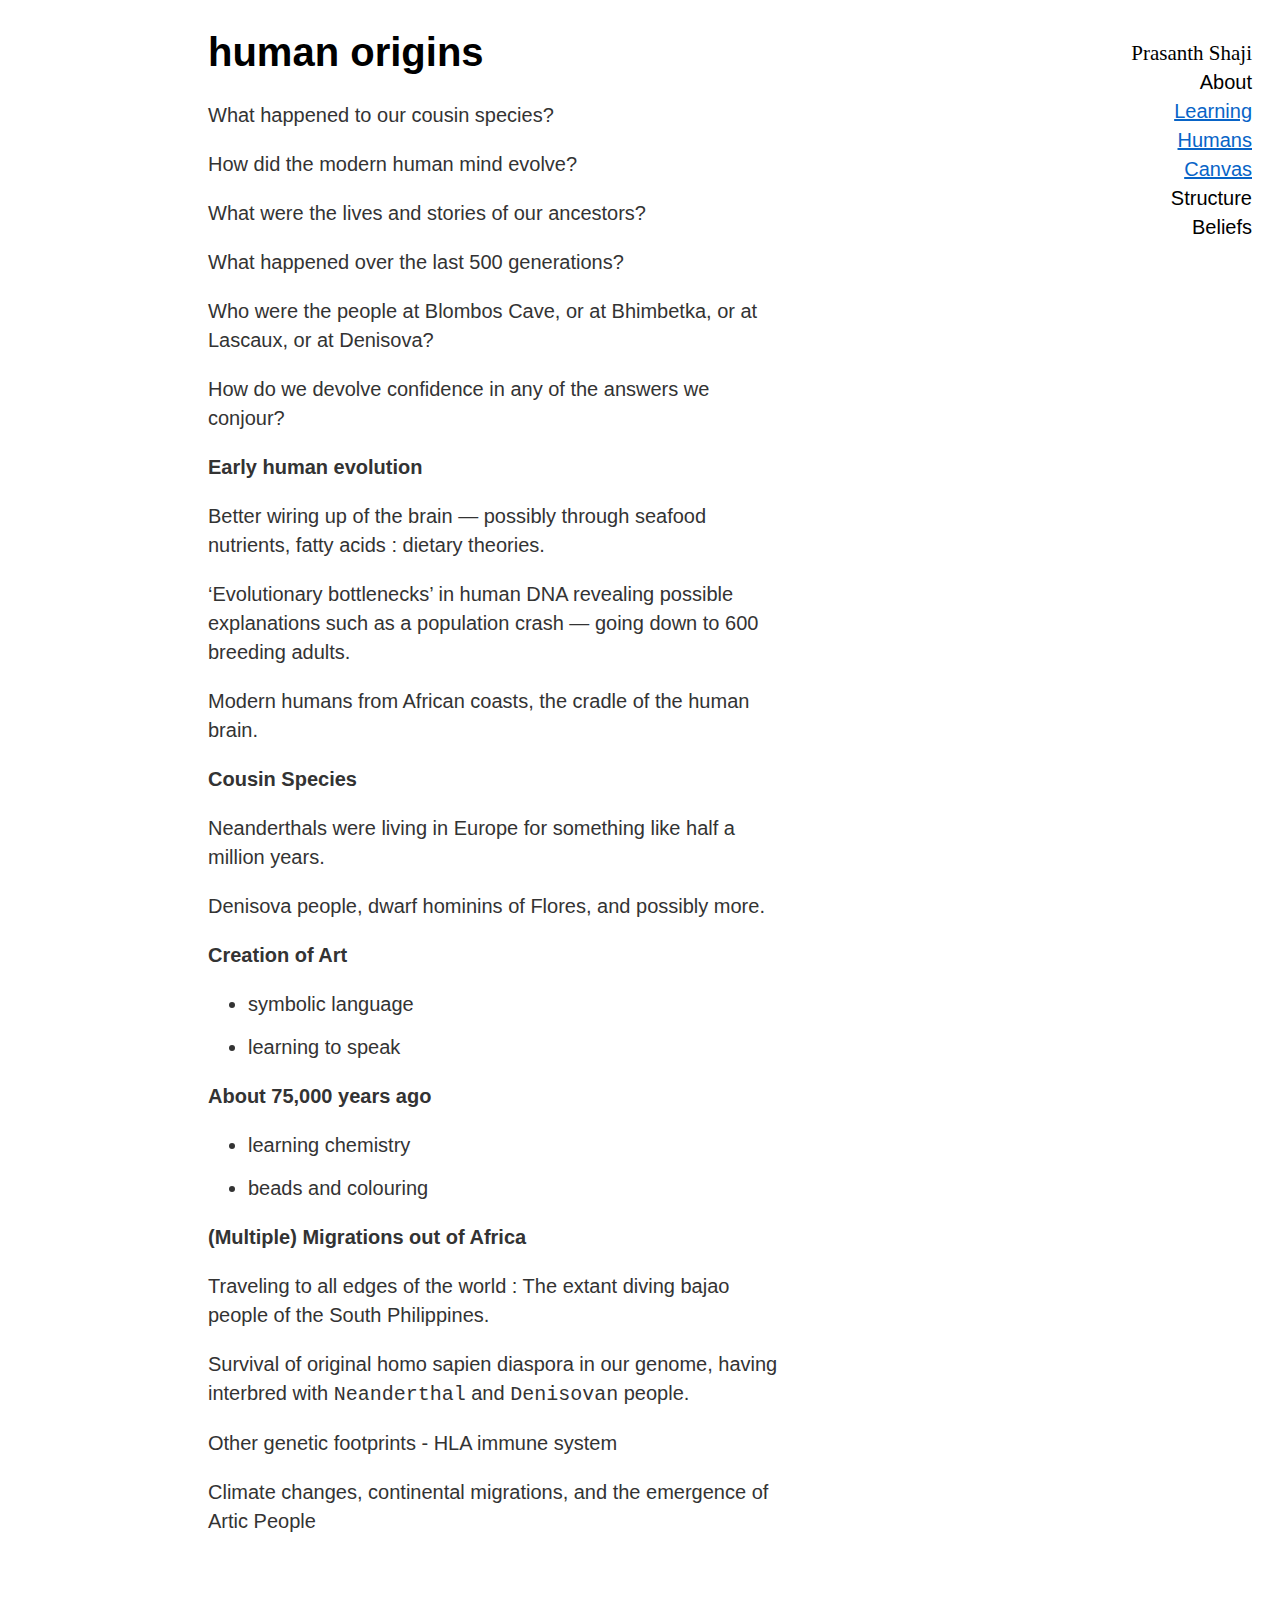
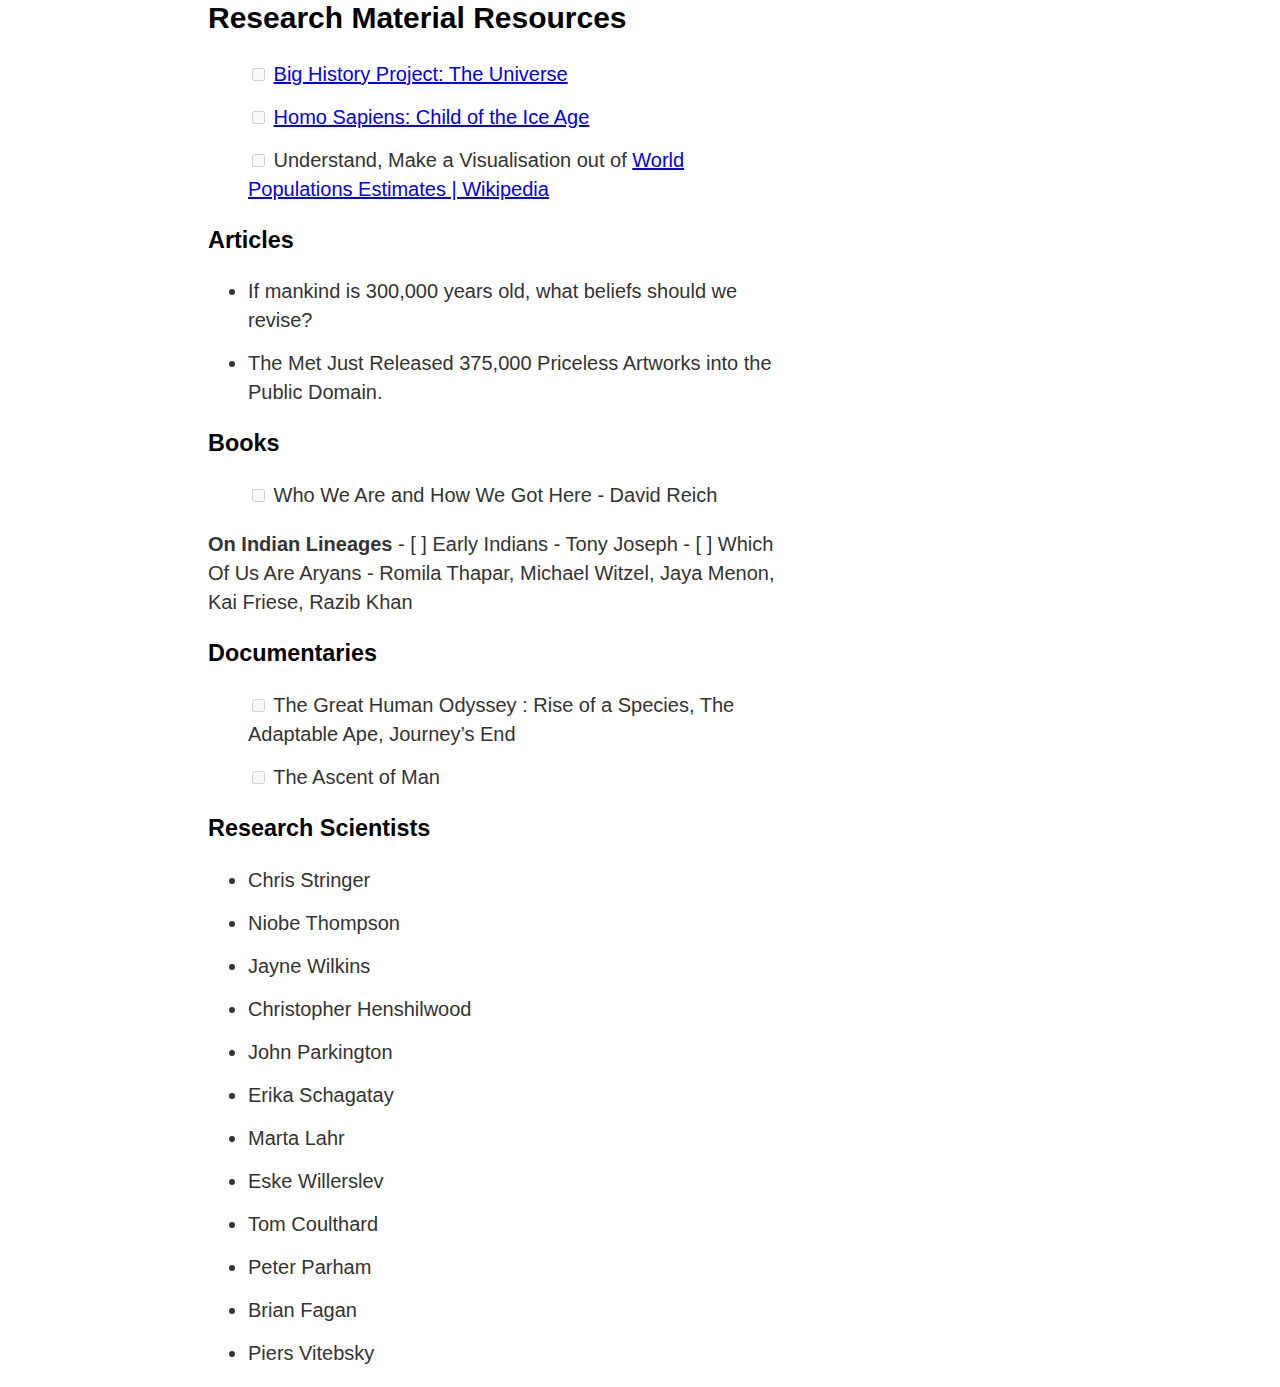
==== humans.html @ 6a2ef963 "Add minimalist style, publish learning and human" ====
<!DOCTYPE html>
<html>

<head>
	<link rel="stylesheet" href="style.css">
	<meta charset="utf-8">
	<title>Humans · Prasanth Shaji</title>
</head>

<body>
	<div id="menu">
		<span class="title">Prasanth Shaji</span>
		<ul>
			<li>About</li>
			<li><a href="/learning.html">Learning</a></li>
			<li><a href="/humans.html">Humans</a></li>
			<li><a href="/canvas/works.html">Canvas</a></li>
			<li>Structure</li>
			<li>Beliefs</li>
			<!--<li><a href="/atom.xml">RSS</a></li>-->
		</ul>
	</div>
	<div id="left">&nbsp;</div>
	<div id="content">

		<h1>human origins</h1>
		<p>What happened to our cousin species?</p>
		<p>How did the modern human mind evolve?</p>
		<p>What were the lives and stories of our ancestors?</p>
		<p>What happened over the last 500 generations?</p>
		<p>Who were the people at Blombos Cave, or at Bhimbetka, or at Lascaux, or at Denisova?</p>
		<p>How do we devolve confidence in any of the answers we conjour?</p>
		<p><strong>Early human evolution</strong></p>
		<p>Better wiring up of the brain — possibly through seafood nutrients, fatty acids : dietary theories.</p>
		<p>‘Evolutionary bottlenecks’ in human DNA revealing possible explanations such as a population crash — going
			down to 600 breeding adults.</p>
		<p>Modern humans from African coasts, the cradle of the human brain.</p>
		<p><strong>Cousin Species</strong></p>
		<p>Neanderthals were living in Europe for something like half a million years.</p>
		<p>Denisova people, dwarf hominins of Flores, and possibly more.</p>
		<p><strong>Creation of Art</strong></p>
		<ul>
			<li>symbolic language</li>
			<li>learning to speak</li>
		</ul>
		<p><strong>About 75,000 years ago</strong></p>
		<ul>
			<li>learning chemistry</li>
			<li>beads and colouring</li>
		</ul>
		<p><strong>(Multiple) Migrations out of Africa</strong></p>
		<p>Traveling to all edges of the world : The extant diving bajao people of the South Philippines.</p>
		<p>Survival of original homo sapien diaspora in our genome, having interbred with <code>Neanderthal</code> and
			<code>Denisovan</code> people.</p>
		<p>Other genetic footprints - HLA immune system</p>
		<p>Climate changes, continental migrations, and the emergence of Artic People</p>
		<h2>Research Material Resources</h2>
		<ul class="task-list">
			<li><input type="checkbox" disabled="" />
				<a href="bighistoryproject.com">Big History Project: The Universe</a></li>
			<li><input type="checkbox" disabled="" />
				<a href="https://www.cbc.ca/greathumanodyssey/content/iceage/index.html">Homo Sapiens: Child of the Ice
					Age</a></li>
			<li><input type="checkbox" disabled="" />
				Understand, Make a Visualisation out of <a
					href="https://en.wikipedia.org/wiki/Estimates_of_historical_world_population">World Populations
					Estimates | Wikipedia</a></li>
		</ul>
		<h3>Articles</h3>
		<ul>
			<li>If mankind is 300,000 years old, what beliefs should we revise?</li>
			<li>The Met Just Released 375,000 Priceless Artworks into the Public Domain.</li>
		</ul>
		<h3>Books</h3>
		<ul class="task-list">
			<li><input type="checkbox" disabled="" />
				Who We Are and How We Got Here - David Reich</li>
		</ul>
		<p><strong>On Indian Lineages</strong> - [ ] Early Indians - Tony Joseph - [ ] Which Of Us Are Aryans - Romila
			Thapar, Michael Witzel, Jaya Menon, Kai Friese, Razib Khan</p>
		<h3>Documentaries</h3>
		<ul class="task-list">
			<li><input type="checkbox" disabled="" />
				The Great Human Odyssey : Rise of a Species, The Adaptable Ape, Journey’s End</li>
			<li><input type="checkbox" disabled="" />
				The Ascent of Man</li>
		</ul>
		<h3>Research Scientists</h3>
		<ul>
			<li>Chris Stringer</li>
			<li>Niobe Thompson</li>
			<li>Jayne Wilkins</li>
			<li>Christopher Henshilwood</li>
			<li>John Parkington</li>
			<li>Erika Schagatay</li>
			<li>Marta Lahr</li>
			<li>Eske Willerslev</li>
			<li>Tom Coulthard</li>
			<li>Peter Parham</li>
			<li>Brian Fagan</li>
			<li>Piers Vitebsky</li>
		</ul>

	</div>
</body>

</html>
---- style.css ----
body {
	font-family: "Athelas", "Helvetica Neue", Helvetica;
	font-size: 20px;
	line-height: 1.45;
}

#menu {
	float: right;
	margin-top: 30px;
	margin-right: 20px;
	text-align: right;
	width: 180px;
}

#menu .title {
	font-family: Avenir;
	font-size: 21px;
}

#menu ul {
	list-style-type: none;
	margin: 0;
	padding: 0;
}

#menu li a {
	display: inline-block;
	color: #0864c7;
}

#left {
	height: 1px;
	float: left;
	display: block;
	min-width: 0;
	overflow: hidden;
	width: 200px;
	margin: 0;
	padding: 0;
}

#content {
	margin-top: 15px;
	float: left;
	width: 570px;
}

#content h1, #content h2, #content h3 {
	font-family: "Myriad Pro", "Helvetica Neue", Helvetica;
	margin: 0;
}

#content h2 {
	margin-top: 2em;
}

#content p, #content ul {
	color: #333;
}

#content sup.note {
	display: inline-block;
	margin-top: -5px;
}

#content li {
	margin-bottom: 0.7em;
}

#content .task-list {
	list-style-type: none;
}
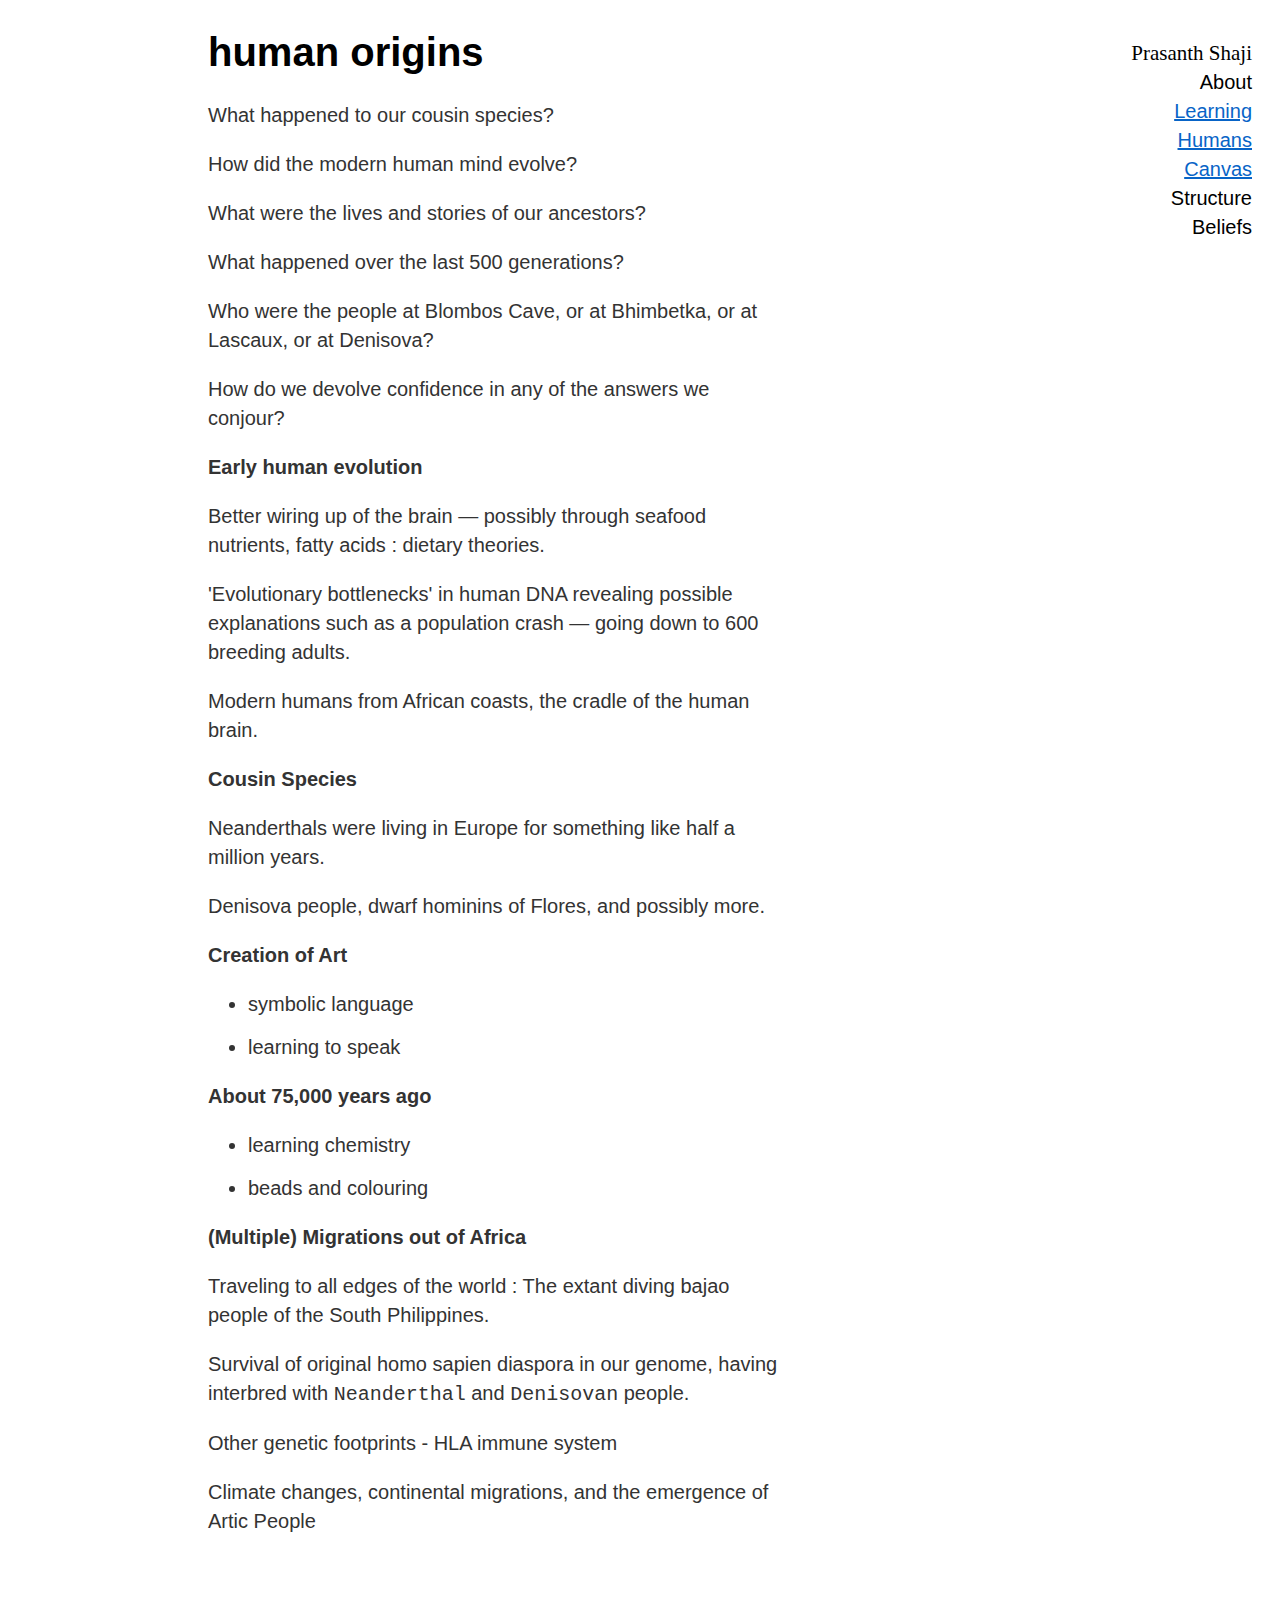
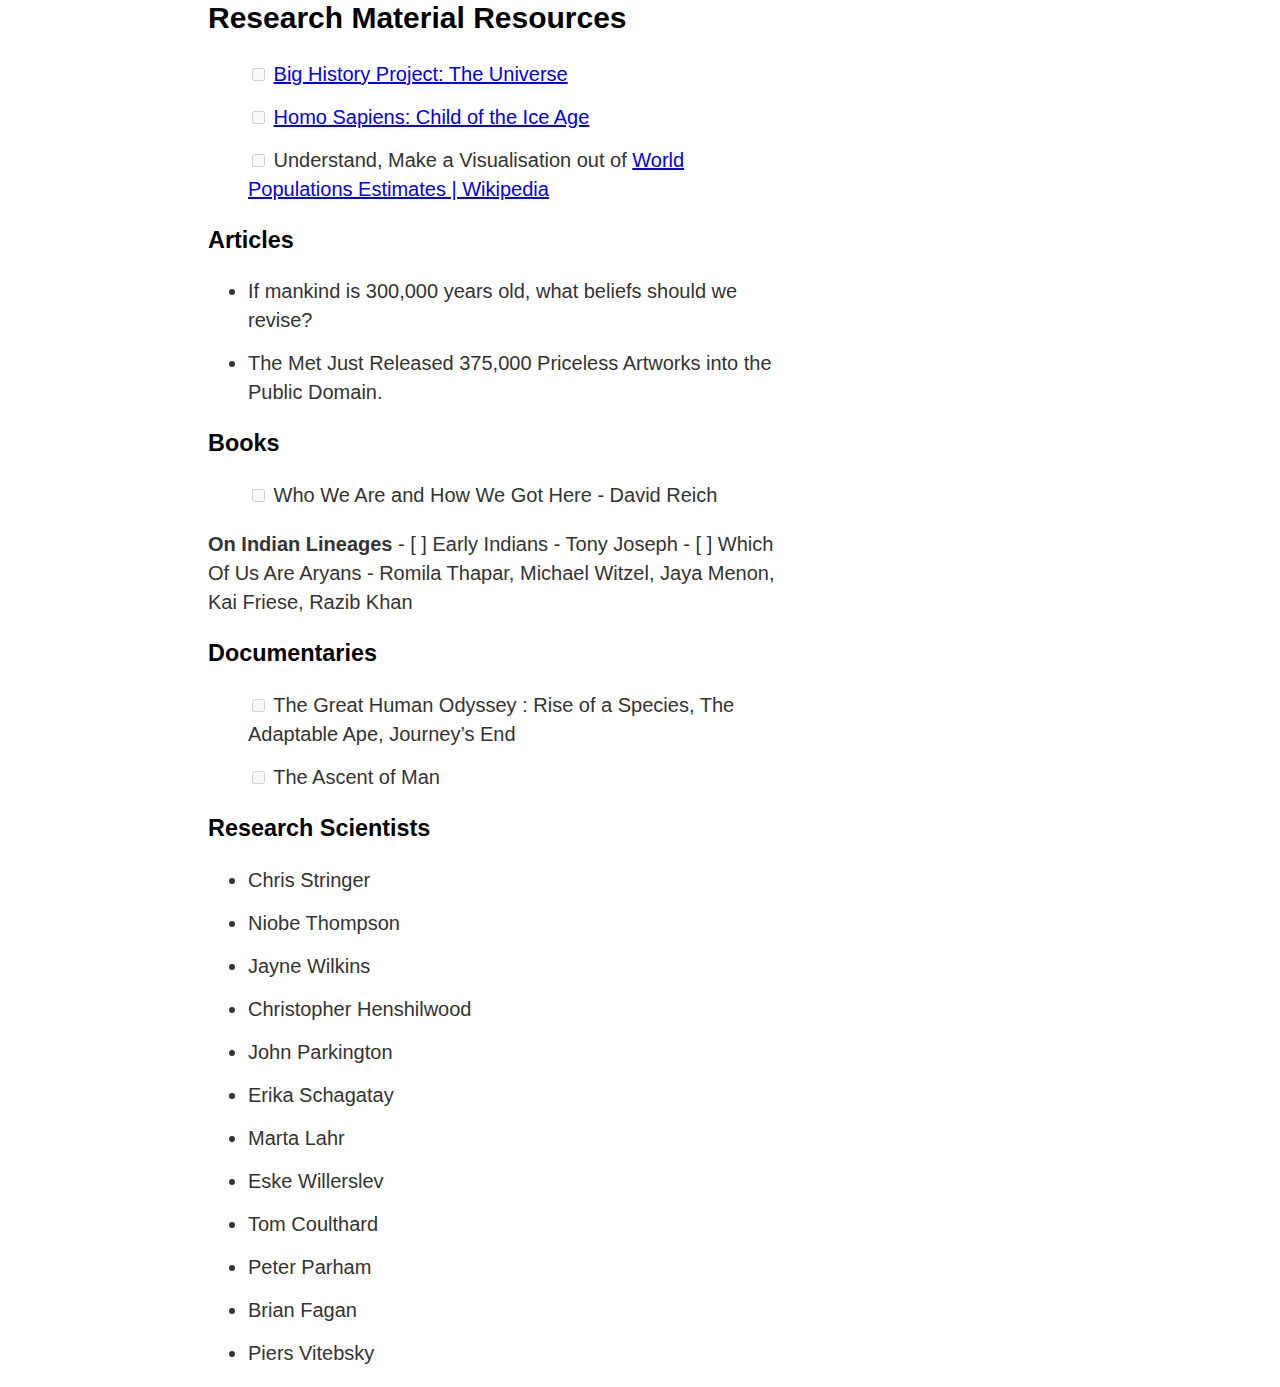
==== commit 224cda95: "added cv and cl" ====
--- a/humans.html
+++ b/humans.html
@@ -32,7 +32,7 @@
 		<p>How do we devolve confidence in any of the answers we conjour?</p>
 		<p><strong>Early human evolution</strong></p>
 		<p>Better wiring up of the brain — possibly through seafood nutrients, fatty acids : dietary theories.</p>
-		<p>‘Evolutionary bottlenecks’ in human DNA revealing possible explanations such as a population crash — going
+		<p>'Evolutionary bottlenecks' in human DNA revealing possible explanations such as a population crash — going
 			down to 600 breeding adults.</p>
 		<p>Modern humans from African coasts, the cradle of the human brain.</p>
 		<p><strong>Cousin Species</strong></p>
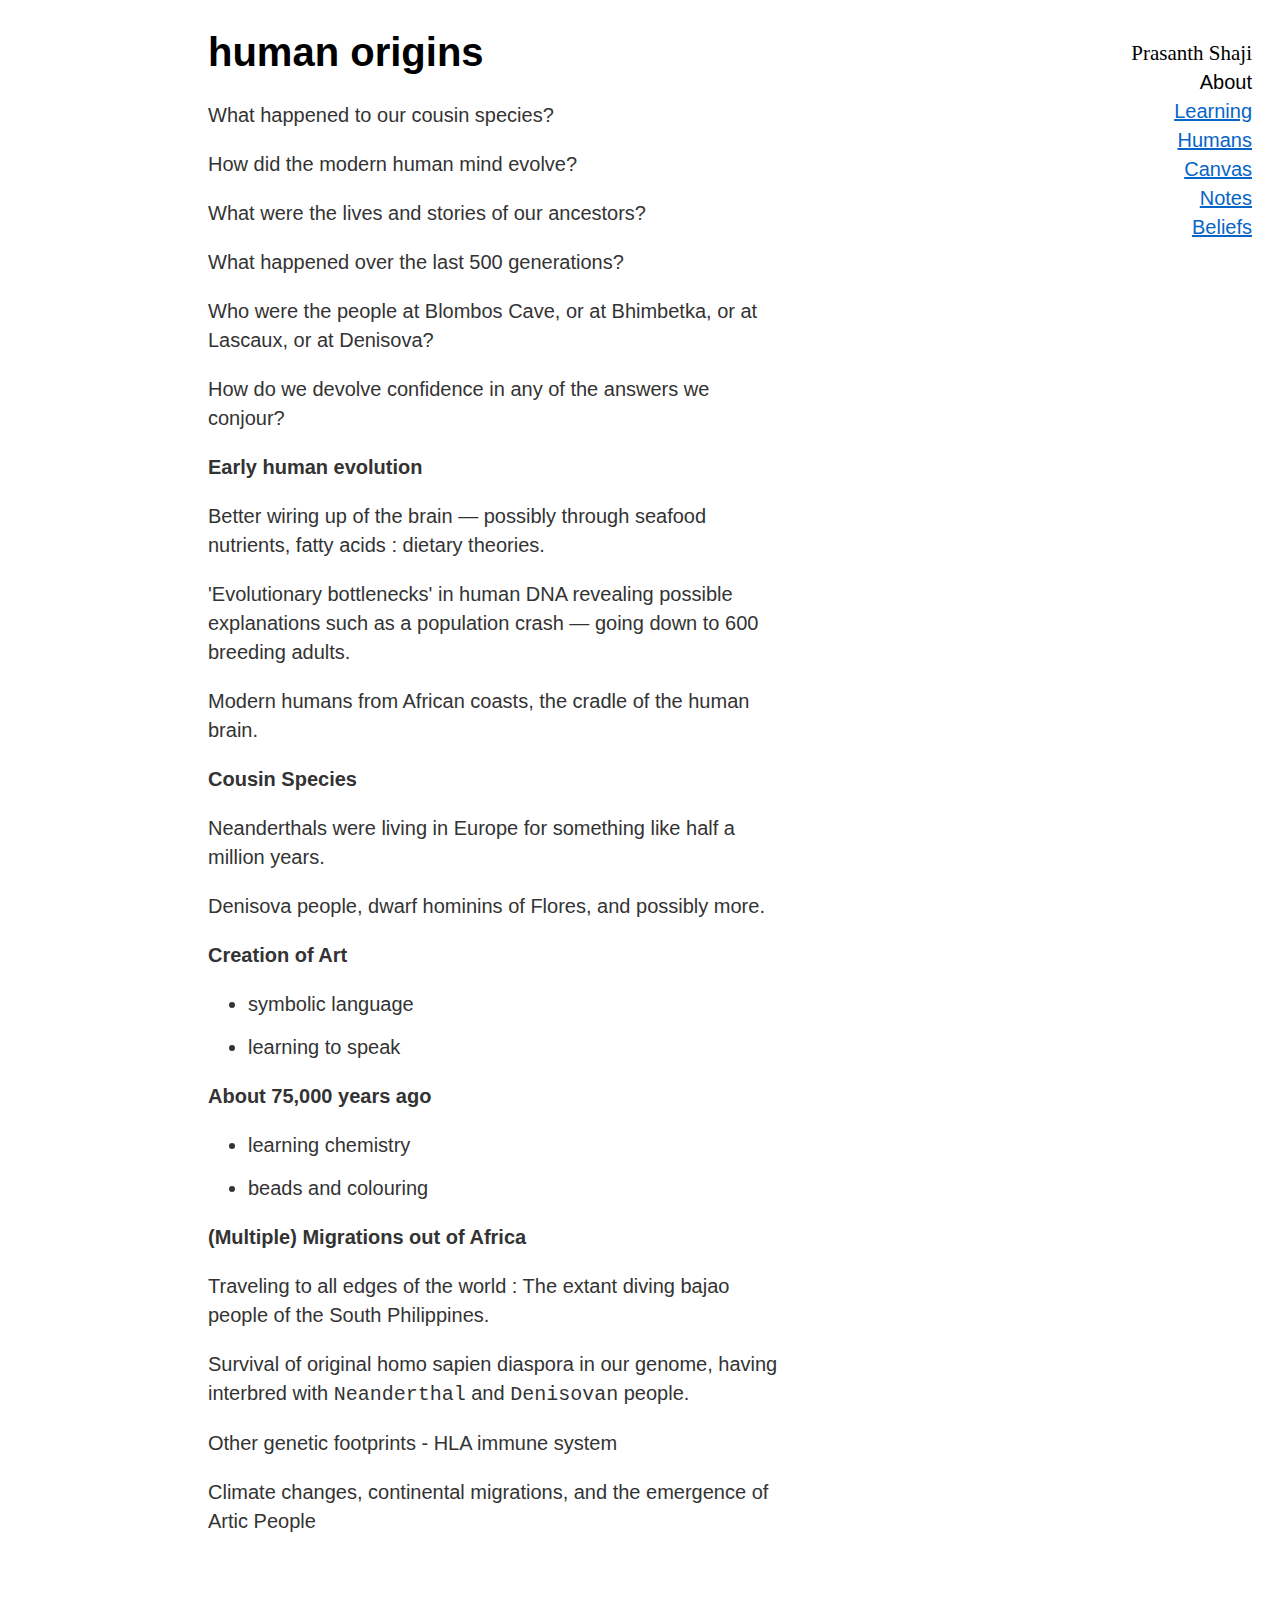
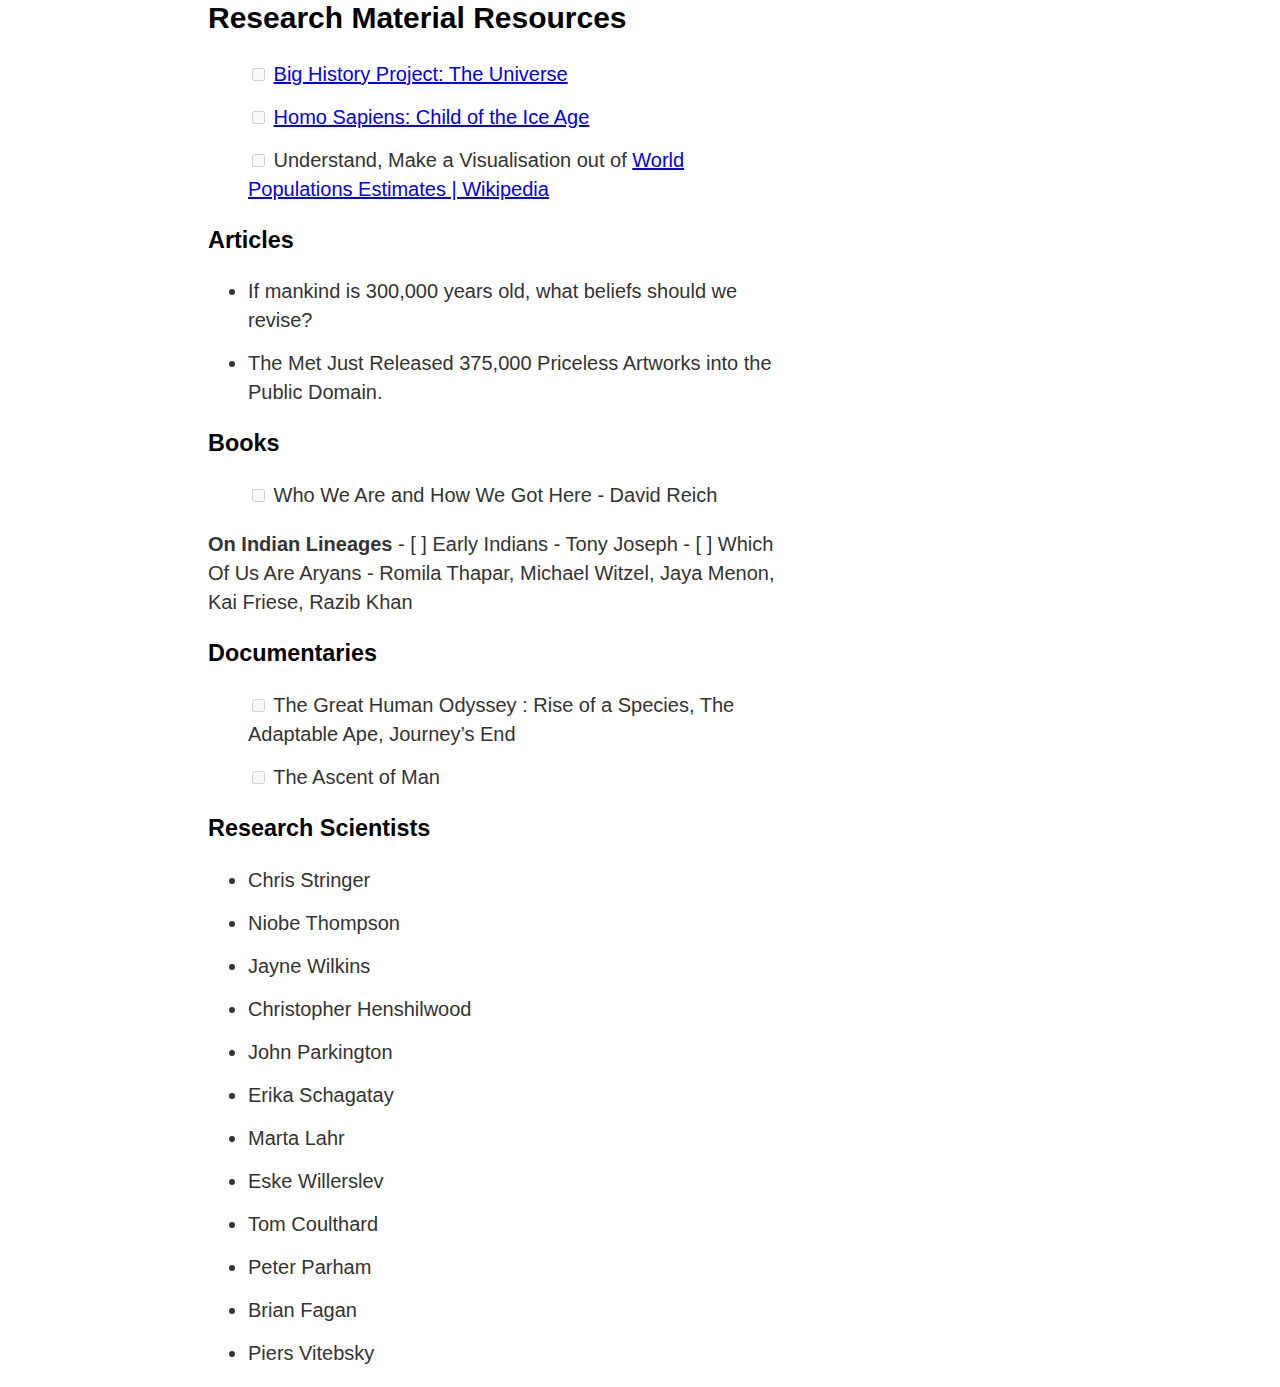
==== commit c6ff6012: "jumbo commit 2" ====
--- a/humans.html
+++ b/humans.html
@@ -15,9 +15,8 @@
 			<li><a href="/learning.html">Learning</a></li>
 			<li><a href="/humans.html">Humans</a></li>
 			<li><a href="/canvas/works.html">Canvas</a></li>
-			<li>Structure</li>
-			<li>Beliefs</li>
-			<!--<li><a href="/atom.xml">RSS</a></li>-->
+			<li><a href="/dnotes/works.html">Notes</a></li>
+			<li><a href="/snotes/works.html">Beliefs</a></li>
 		</ul>
 	</div>
 	<div id="left">&nbsp;</div>
--- a/style.css
+++ b/style.css
@@ -45,6 +45,10 @@
 	width: 570px;
 }
 
+#content .title {
+	font-style: italic;
+}
+
 #content h1, #content h2, #content h3 {
 	font-family: "Myriad Pro", "Helvetica Neue", Helvetica;
 	margin: 0;
@@ -69,4 +73,4 @@
 
 #content .task-list {
 	list-style-type: none;
-}+}
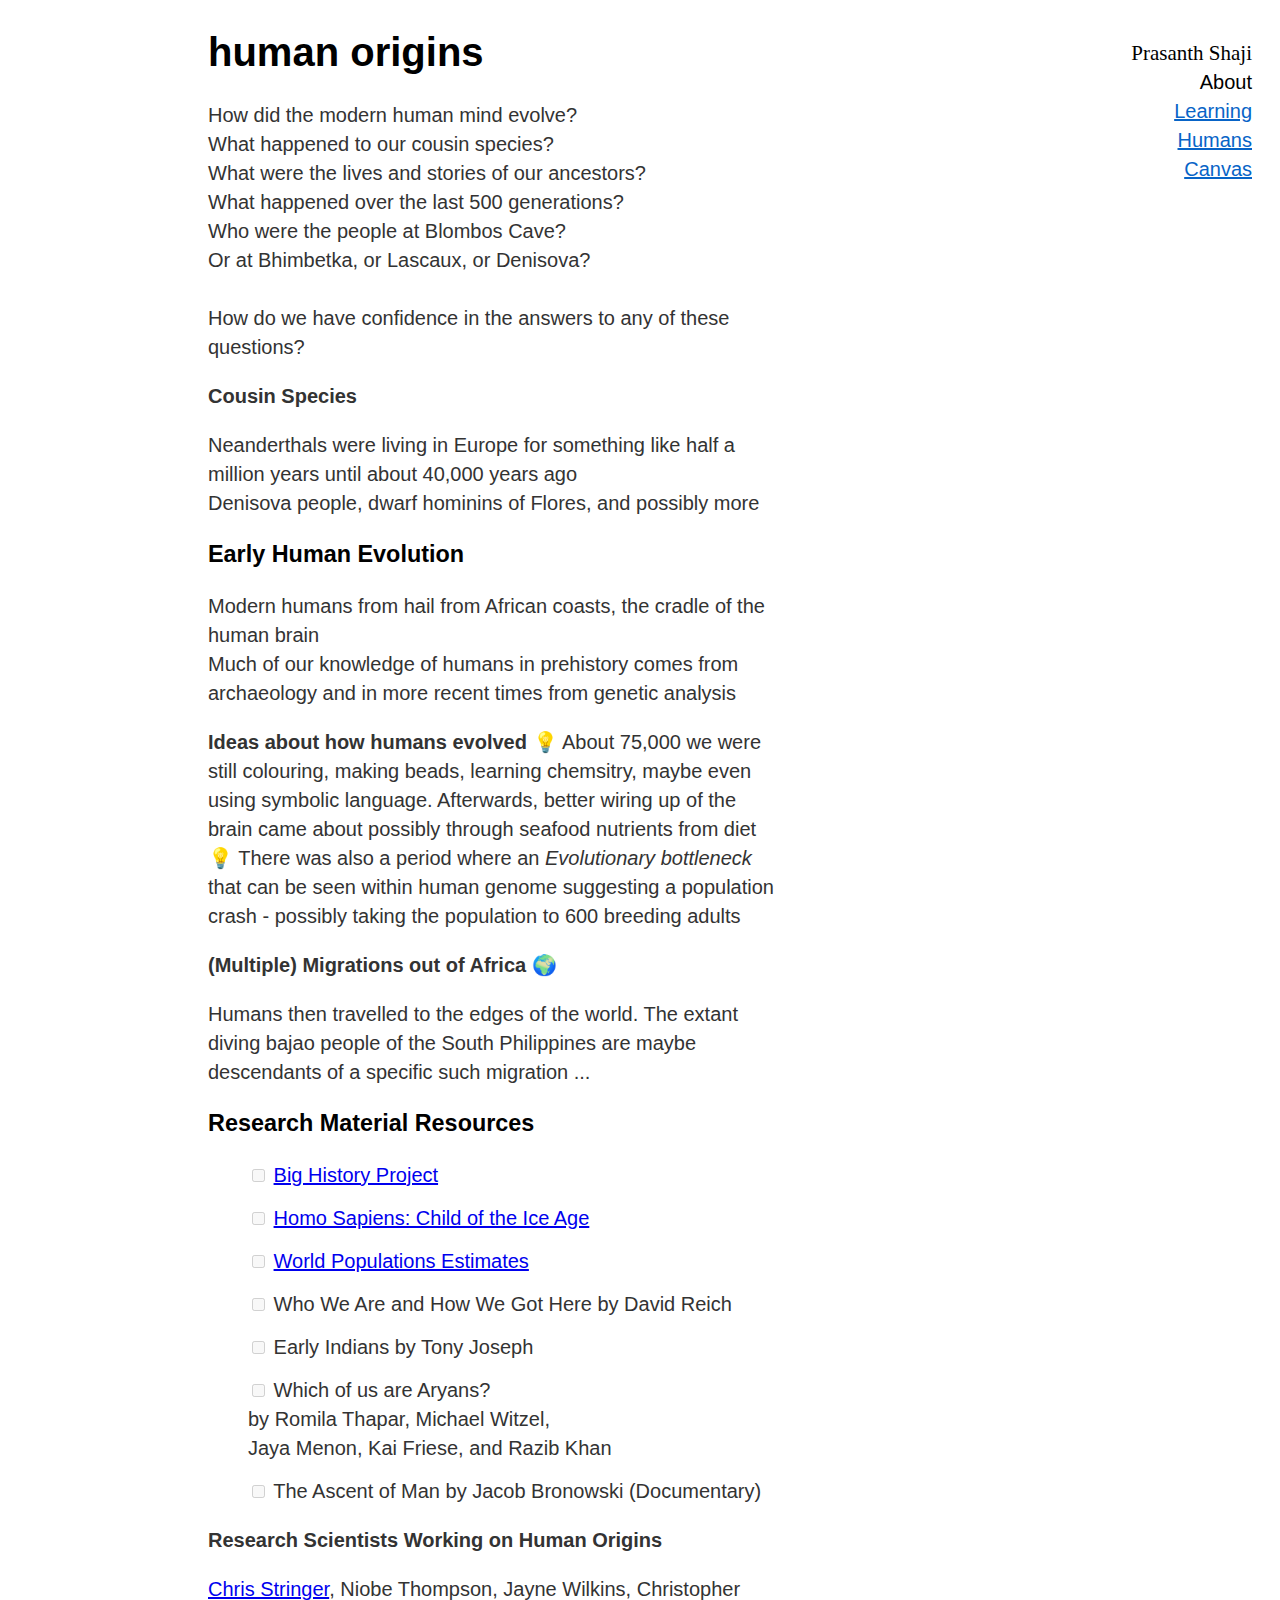
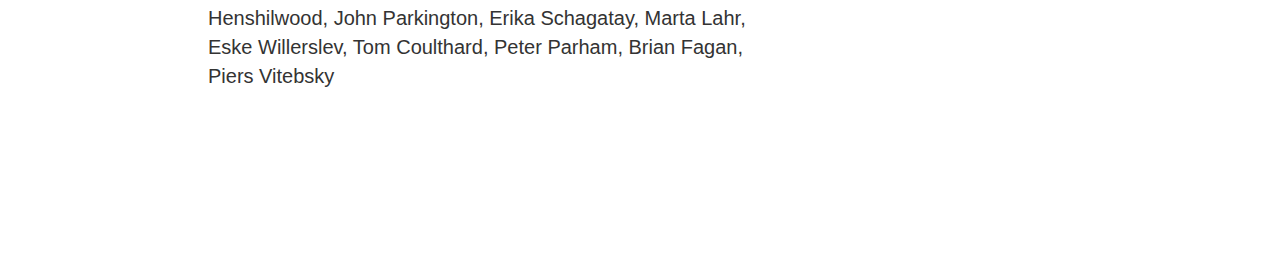
==== commit c8af3ede: "Edits existing blogs, remove canvas folder" ====
--- a/humans.html
+++ b/humans.html
@@ -2,105 +2,126 @@
 <html>
 
 <head>
-	<link rel="stylesheet" href="style.css">
-	<meta charset="utf-8">
-	<title>Humans · Prasanth Shaji</title>
+  <link rel="stylesheet" href="style.css">
+  <meta charset="utf-8">
+  <title>Humans · Prasanth Shaji</title>
 </head>
 
 <body>
-	<div id="menu">
-		<span class="title">Prasanth Shaji</span>
-		<ul>
-			<li>About</li>
-			<li><a href="/learning.html">Learning</a></li>
-			<li><a href="/humans.html">Humans</a></li>
-			<li><a href="/canvas/works.html">Canvas</a></li>
-			<li><a href="/dnotes/works.html">Notes</a></li>
-			<li><a href="/snotes/works.html">Beliefs</a></li>
-		</ul>
-	</div>
-	<div id="left">&nbsp;</div>
-	<div id="content">
 
-		<h1>human origins</h1>
-		<p>What happened to our cousin species?</p>
-		<p>How did the modern human mind evolve?</p>
-		<p>What were the lives and stories of our ancestors?</p>
-		<p>What happened over the last 500 generations?</p>
-		<p>Who were the people at Blombos Cave, or at Bhimbetka, or at Lascaux, or at Denisova?</p>
-		<p>How do we devolve confidence in any of the answers we conjour?</p>
-		<p><strong>Early human evolution</strong></p>
-		<p>Better wiring up of the brain — possibly through seafood nutrients, fatty acids : dietary theories.</p>
-		<p>'Evolutionary bottlenecks' in human DNA revealing possible explanations such as a population crash — going
-			down to 600 breeding adults.</p>
-		<p>Modern humans from African coasts, the cradle of the human brain.</p>
-		<p><strong>Cousin Species</strong></p>
-		<p>Neanderthals were living in Europe for something like half a million years.</p>
-		<p>Denisova people, dwarf hominins of Flores, and possibly more.</p>
-		<p><strong>Creation of Art</strong></p>
-		<ul>
-			<li>symbolic language</li>
-			<li>learning to speak</li>
-		</ul>
-		<p><strong>About 75,000 years ago</strong></p>
-		<ul>
-			<li>learning chemistry</li>
-			<li>beads and colouring</li>
-		</ul>
-		<p><strong>(Multiple) Migrations out of Africa</strong></p>
-		<p>Traveling to all edges of the world : The extant diving bajao people of the South Philippines.</p>
-		<p>Survival of original homo sapien diaspora in our genome, having interbred with <code>Neanderthal</code> and
-			<code>Denisovan</code> people.</p>
-		<p>Other genetic footprints - HLA immune system</p>
-		<p>Climate changes, continental migrations, and the emergence of Artic People</p>
-		<h2>Research Material Resources</h2>
-		<ul class="task-list">
-			<li><input type="checkbox" disabled="" />
-				<a href="bighistoryproject.com">Big History Project: The Universe</a></li>
-			<li><input type="checkbox" disabled="" />
-				<a href="https://www.cbc.ca/greathumanodyssey/content/iceage/index.html">Homo Sapiens: Child of the Ice
-					Age</a></li>
-			<li><input type="checkbox" disabled="" />
-				Understand, Make a Visualisation out of <a
-					href="https://en.wikipedia.org/wiki/Estimates_of_historical_world_population">World Populations
-					Estimates | Wikipedia</a></li>
-		</ul>
-		<h3>Articles</h3>
-		<ul>
-			<li>If mankind is 300,000 years old, what beliefs should we revise?</li>
-			<li>The Met Just Released 375,000 Priceless Artworks into the Public Domain.</li>
-		</ul>
-		<h3>Books</h3>
-		<ul class="task-list">
-			<li><input type="checkbox" disabled="" />
-				Who We Are and How We Got Here - David Reich</li>
-		</ul>
-		<p><strong>On Indian Lineages</strong> - [ ] Early Indians - Tony Joseph - [ ] Which Of Us Are Aryans - Romila
-			Thapar, Michael Witzel, Jaya Menon, Kai Friese, Razib Khan</p>
-		<h3>Documentaries</h3>
-		<ul class="task-list">
-			<li><input type="checkbox" disabled="" />
-				The Great Human Odyssey : Rise of a Species, The Adaptable Ape, Journey’s End</li>
-			<li><input type="checkbox" disabled="" />
-				The Ascent of Man</li>
-		</ul>
-		<h3>Research Scientists</h3>
-		<ul>
-			<li>Chris Stringer</li>
-			<li>Niobe Thompson</li>
-			<li>Jayne Wilkins</li>
-			<li>Christopher Henshilwood</li>
-			<li>John Parkington</li>
-			<li>Erika Schagatay</li>
-			<li>Marta Lahr</li>
-			<li>Eske Willerslev</li>
-			<li>Tom Coulthard</li>
-			<li>Peter Parham</li>
-			<li>Brian Fagan</li>
-			<li>Piers Vitebsky</li>
-		</ul>
+  <div id="menu">
+    <span class="title">Prasanth Shaji</span>
+    <ul>
+      <li>About</li>
+      <li><a href="/learning.html">Learning</a></li>
+      <li><a href="/humans.html">Humans</a></li>
+      <li>
+        <a target="_blank" href="https://gitlab.com/prasanthshaji/ntake">
+          Canvas
+        </a>
+      </li>
+    </ul>
+  </div>
 
-	</div>
+  <div id="left">&nbsp;</div>
+
+  <div id="content">
+
+    <h1>human origins</h1>
+
+    <p>
+      How did the modern human mind evolve? <br>
+      What happened to our cousin species? <br>
+      What were the lives and stories of our ancestors? <br>
+      What happened over the last 500 generations? <br>
+      Who were the people at Blombos Cave? <br>
+      Or at Bhimbetka, or Lascaux, or Denisova? <br><br>
+      How do we have confidence in the answers to any of these questions?
+    </p>
+
+    <p><strong>Cousin Species</strong></p>
+
+    <p>
+      Neanderthals were living in Europe for something like half a million
+      years until about 40,000 years ago</br>
+      Denisova people, dwarf hominins of Flores, and possibly more
+    </p>
+
+    <h3>Early Human Evolution</h3>
+
+    <p>
+      Modern humans from hail from African coasts,
+      the cradle of the human brain </br>
+
+      Much of our knowledge of humans in prehistory comes from archaeology
+      and in more recent times from genetic analysis
+
+    </p>
+
+    <p>
+      <strong>Ideas about how humans evolved</strong>
+
+      💡 About 75,000 we were still colouring, making beads, learning
+      chemsitry, maybe even using symbolic language.
+      Afterwards, better wiring up of the brain came about possibly
+      through seafood nutrients from diet <br>
+      💡 There was also a period where an <i>Evolutionary bottleneck</i>
+      that can be seen within human genome suggesting a population crash
+      - possibly taking the population to 600 breeding adults
+    </p>
+
+    <p><strong>(Multiple) Migrations out of Africa 🌍</strong></p>
+
+    <p>
+      Humans then travelled to the edges of the world.
+      The extant diving bajao people of the South Philippines are
+      maybe descendants of a specific such migration ...</br>
+    </p>
+
+    <h3>Research Material Resources</h3>
+
+    <ul class="task-list">
+      <li><input type="checkbox" disabled="" />
+        <a href="http://bighistoryproject.com">Big History Project</a>
+      </li>
+      <li><input type="checkbox" disabled="" />
+        <a href="https://www.cbc.ca/greathumanodyssey">
+          Homo Sapiens: Child of the Ice Age</a>
+      </li>
+      <li><input type="checkbox" disabled="" />
+        <a href="https://en.wikipedia.org/wiki/Estimates_of_historical_world_population">
+          World Populations Estimates</a>
+      </li>
+      <li><input type="checkbox" disabled="" />
+        Who We Are and How We Got Here by David Reich
+      </li>
+      <li><input type="checkbox" disabled="" />
+        Early Indians by Tony Joseph
+      </li>
+      <li><input type="checkbox" disabled="" />
+        Which of us are Aryans? <br>by Romila Thapar, Michael Witzel,
+        <br>Jaya Menon, Kai Friese, and Razib Khan
+      </li>
+      <li><input type="checkbox" disabled="" />
+        The Ascent of Man by Jacob Bronowski (Documentary)
+      </li>
+    </ul>
+
+    <p><strong>Research Scientists Working on Human Origins</strong></p>
+
+    <p>
+      <a href="https://scholar.google.se/scholar?q=Chris+Stringer">
+        Chris Stringer</a>, Niobe Thompson, Jayne Wilkins, Christopher
+      Henshilwood, John Parkington, Erika Schagatay, Marta Lahr,
+      Eske Willerslev, Tom Coulthard, Peter Parham, Brian Fagan,
+      Piers Vitebsky
+    </p>
+
+    <div style="padding: 14%;">
+    </div>
+
+  </div>
+
 </body>
 
 </html>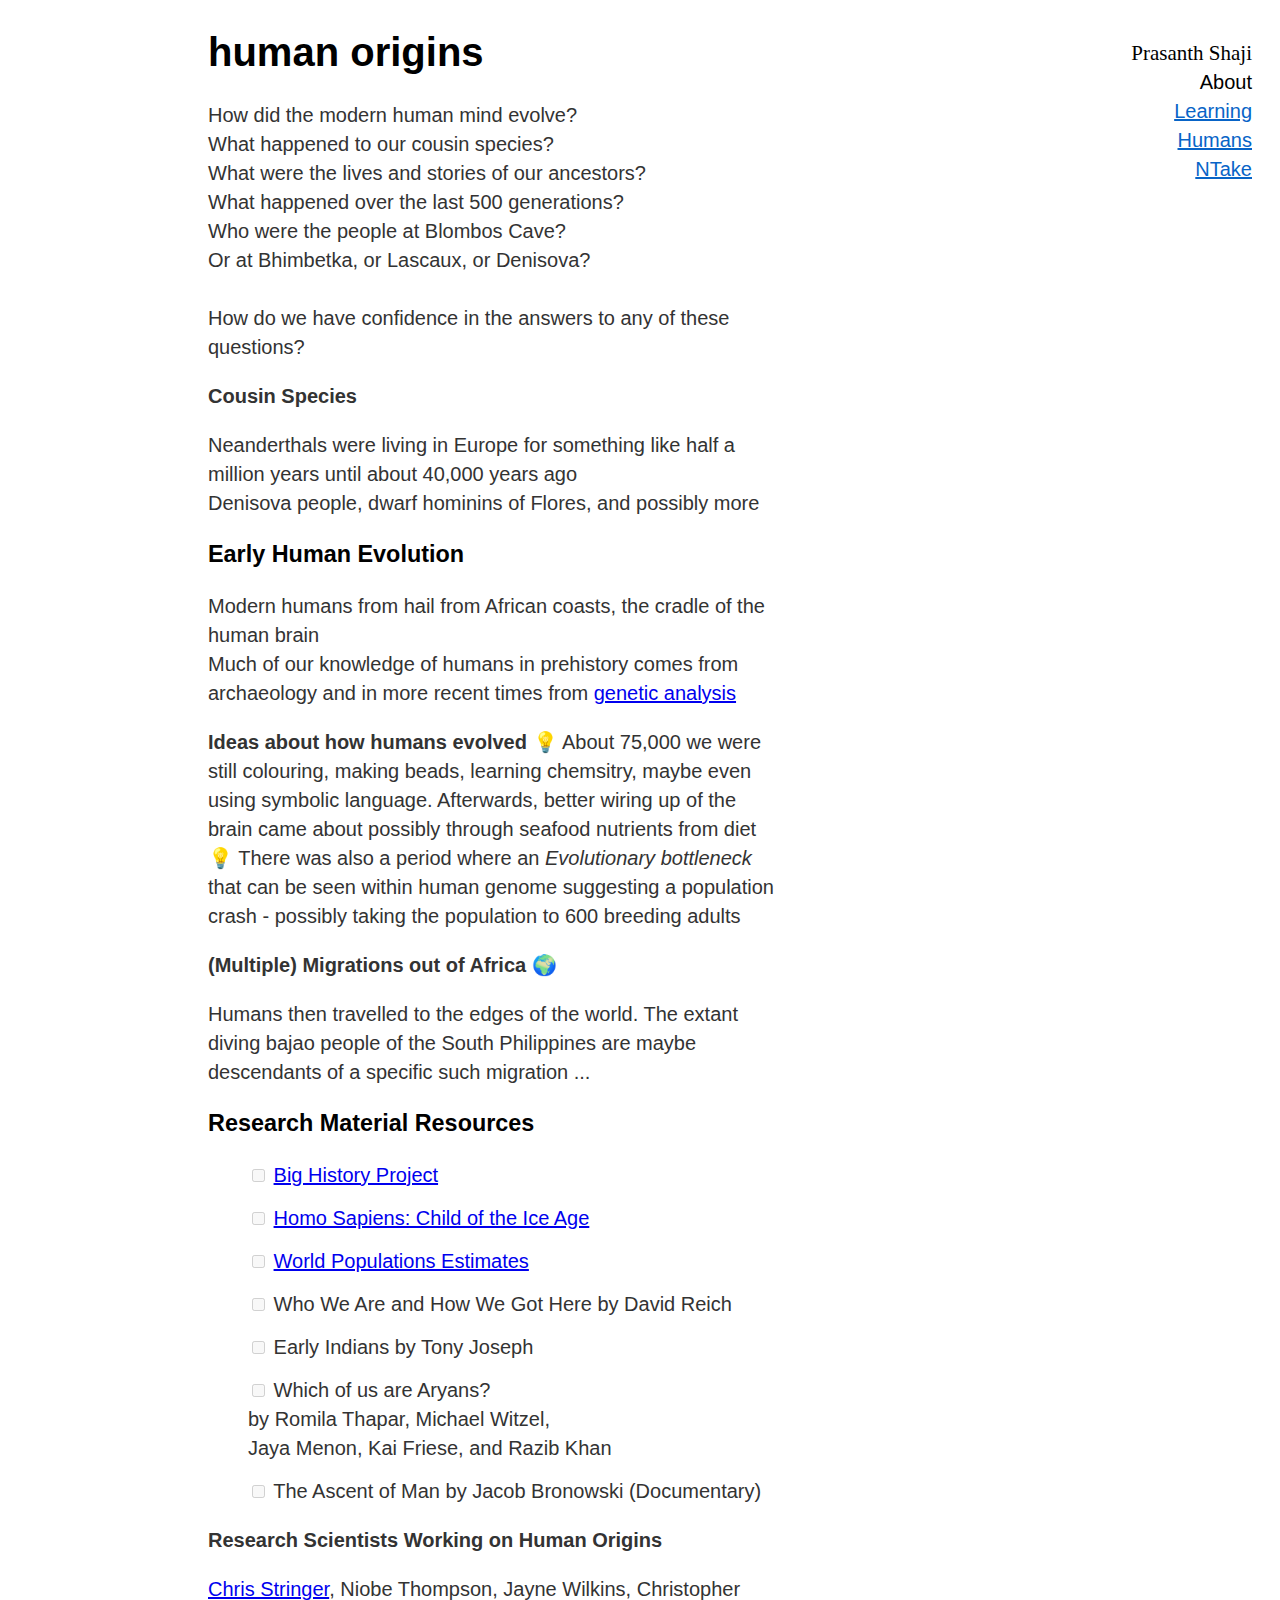
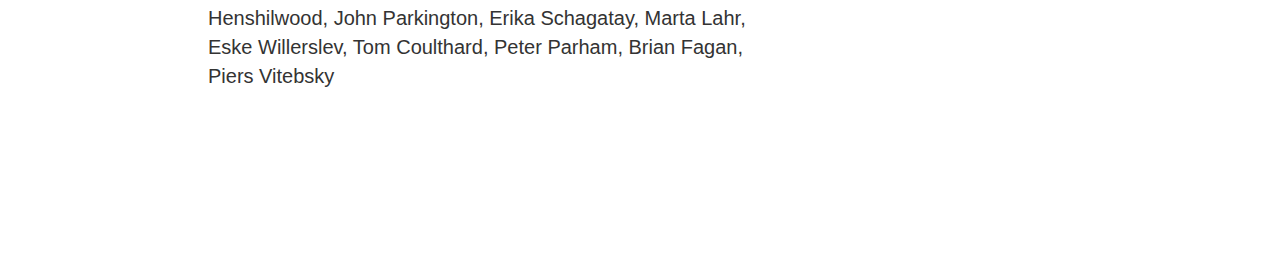
==== commit 08436bb2: "Cleans some links and link behaviour" ====
--- a/humans.html
+++ b/humans.html
@@ -17,7 +17,7 @@
       <li><a href="/humans.html">Humans</a></li>
       <li>
         <a target="_blank" href="https://gitlab.com/prasanthshaji/ntake">
-          Canvas
+          NTake
         </a>
       </li>
     </ul>
@@ -54,7 +54,8 @@
       the cradle of the human brain </br>
 
       Much of our knowledge of humans in prehistory comes from archaeology
-      and in more recent times from genetic analysis
+      and in more recent times from <a target="_blank" href="https://www.youtube.com/watch?v=3-vHByC14bc">genetic
+        analysis</a>
 
     </p>
 
@@ -82,14 +83,15 @@
 
     <ul class="task-list">
       <li><input type="checkbox" disabled="" />
-        <a href="http://bighistoryproject.com">Big History Project</a>
+        <a target="_blank" href="http://bighistoryproject.com">
+          Big History Project</a>
       </li>
       <li><input type="checkbox" disabled="" />
-        <a href="https://www.cbc.ca/greathumanodyssey">
+        <a target="_blank" href="https://www.cbc.ca/greathumanodyssey">
           Homo Sapiens: Child of the Ice Age</a>
       </li>
       <li><input type="checkbox" disabled="" />
-        <a href="https://en.wikipedia.org/wiki/Estimates_of_historical_world_population">
+        <a target="_blank" href="https://en.wikipedia.org/wiki/Estimates_of_historical_world_population">
           World Populations Estimates</a>
       </li>
       <li><input type="checkbox" disabled="" />
@@ -110,7 +112,7 @@
     <p><strong>Research Scientists Working on Human Origins</strong></p>
 
     <p>
-      <a href="https://scholar.google.se/scholar?q=Chris+Stringer">
+      <a target="_blank" href="https://scholar.google.se/scholar?q=Chris+Stringer">
         Chris Stringer</a>, Niobe Thompson, Jayne Wilkins, Christopher
       Henshilwood, John Parkington, Erika Schagatay, Marta Lahr,
       Eske Willerslev, Tom Coulthard, Peter Parham, Brian Fagan,
--- a/style.css
+++ b/style.css
@@ -49,7 +49,9 @@
 	font-style: italic;
 }
 
-#content h1, #content h2, #content h3 {
+#content h1,
+#content h2,
+#content h3 {
 	font-family: "Myriad Pro", "Helvetica Neue", Helvetica;
 	margin: 0;
 }
@@ -58,7 +60,8 @@
 	margin-top: 2em;
 }
 
-#content p, #content ul {
+#content p,
+#content ul {
 	color: #333;
 }
 
@@ -73,4 +76,4 @@
 
 #content .task-list {
 	list-style-type: none;
-}
+}